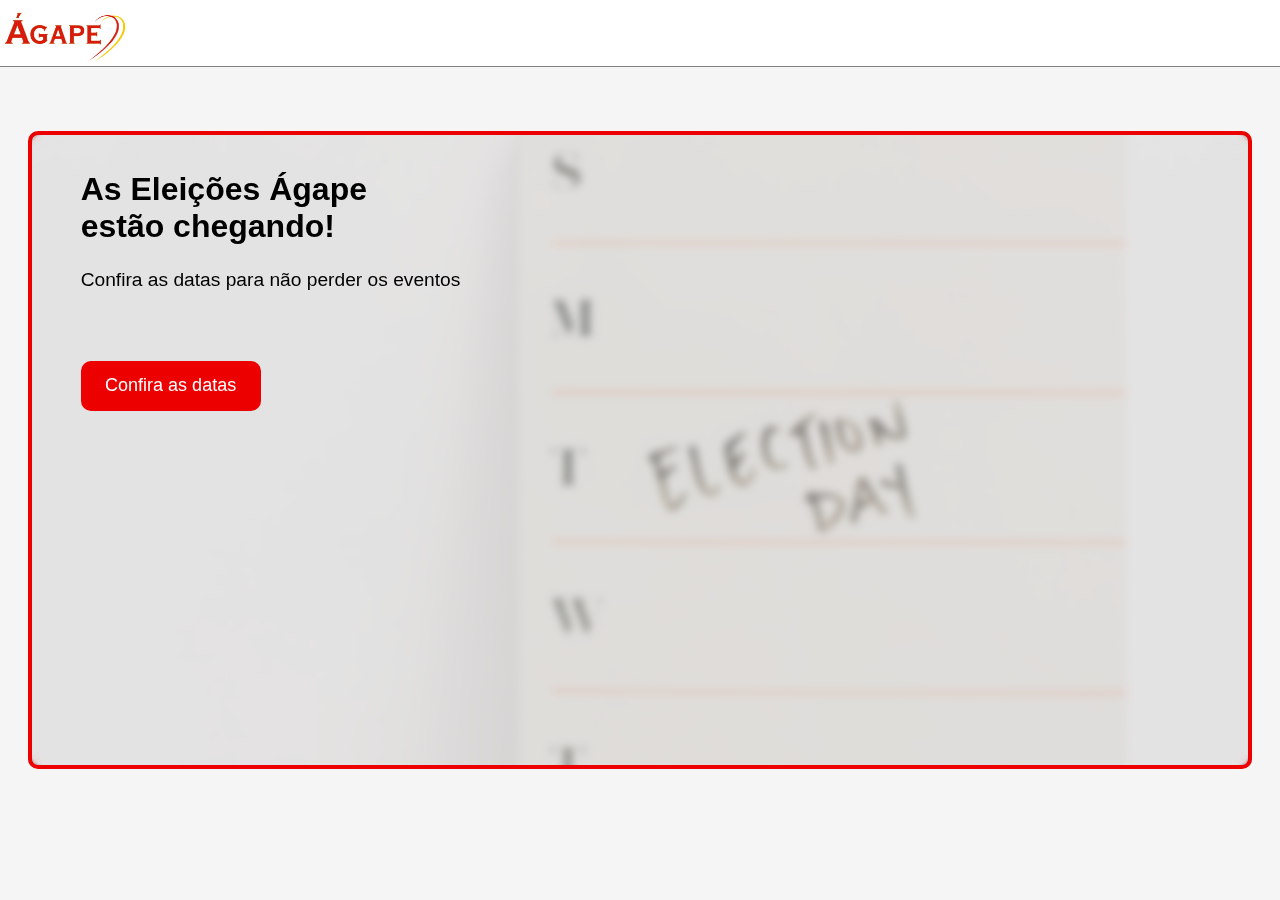
==== index.html @ 91598a3a "First Commit" ====
<!DOCTYPE html>
<html lang="en">
<head>
    <meta charset="UTF-8">
    <meta http-equiv="X-UA-Compatible" content="IE=edge">
    <title>Eleições Ágape</title>
    <link rel="stylesheet" href="./public/css/style.css">
    <script src="./public/js/script.js" defer></script>
</head>
<body>
    <header>
        <a href="./index.html"><img src="./public/img/logoagape.png" class="logoagape"></a>
        <div class="header-links">
            
        </div>
    </header>
    <div class="main">
        <div class="destaque" id="destaque">
            <div class="glass" id="glass">
                <div class="title-glass">
                    <h1>As Eleições Ágape estão chegando!</h1>
                    <p>Confira as datas para não perder os eventos</p>
                    <a href="./datas.html"><button class="button-glass">Confira as datas</button></a>
                </div>
            </div>
        </div>
    </div>
</body>
</html>
---- public/css/style.css ----
* {
    margin: 0;
    padding: 0;
    font-family: 'Segoe UI', Tahoma, Geneva, Verdana, sans-serif;
}

body {
    width: 100vw;
    height: 100vh;
}

.logoagape {
    width: 130px;
}

header {
    padding-top: 10px;
    width: 100vw;
    position: fixed;
    background-color: white;
    border-bottom: 1px solid gray;
}

.main {
    display: grid;
    place-items: center;
    background-color: whitesmoke;
    width: 100%;
    height: 100%;
}

.destaque {
    background-color: red;
    width: 95%;
    height: 70%;
    background-image: url(../img/pexels-tara-winstead-8850856.jpg);
    background-size: 90%;
    border-radius: 10px;
    overflow: none;
    border: rgb(236, 0, 0) solid 4px;
    display: flex;
}

.glass {
    background: rgba( 255, 255, 255, .5 );
    backdrop-filter: blur( 4px );
    -webkit-backdrop-filter: blur( 4px );
    border-radius: 10px;
    width: 100%;
    height: 100%;
    border-radius: 10px;
    overflow: none;
    margin-top: 0 !important;
}

.title-glass {
    margin-top: 3%;
    margin-left: 4%;
}

.title-glass > h1 {
    width: 300px;
}

.title-glass > p {
    font-size: larger;
    margin-top: 2%;
}

.button-glass {
    width: 180px;
    margin-top: 70px;
    height: 50px;
    font-size: large;
    background-color: rgb(236, 0, 0);
    color: white;
    border: none;
    border-radius: 10px;
    transition: .3s all ease;
}

.button-glass:hover {
    background-color: rgb(166, 0, 0);
    cursor: pointer;
}
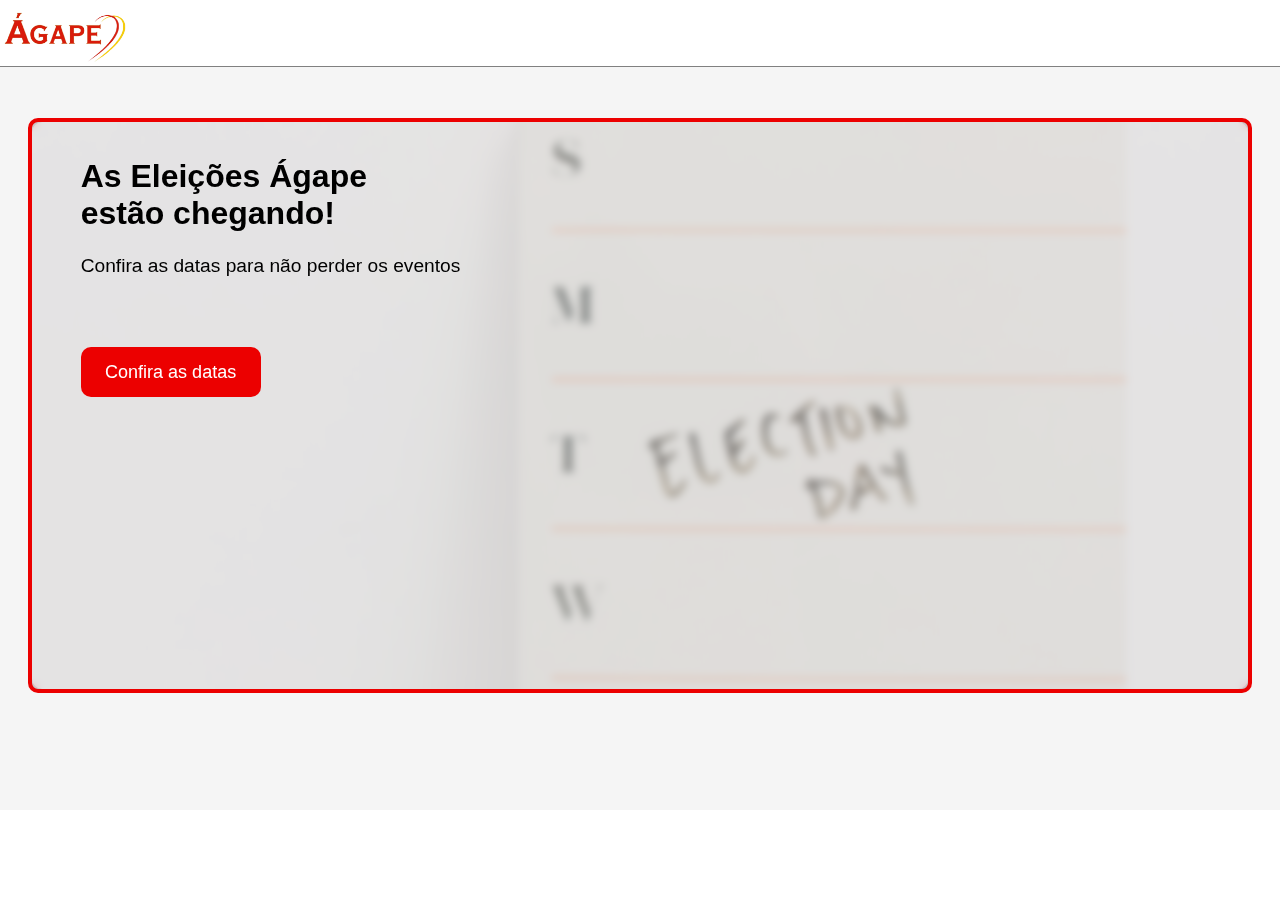
==== commit 89b14000: "Commit" ====
--- a/index.html
+++ b/index.html
@@ -5,6 +5,7 @@
     <meta http-equiv="X-UA-Compatible" content="IE=edge">
     <title>Eleições Ágape</title>
     <link rel="stylesheet" href="./public/css/style.css">
+    <link rel="shortcut icon" href="./public/img/logoagape.jpg" type="image/x-icon">
     <script src="./public/js/script.js" defer></script>
 </head>
 <body>
--- a/public/css/style.css
+++ b/public/css/style.css
@@ -19,6 +19,7 @@
     position: fixed;
     background-color: white;
     border-bottom: 1px solid gray;
+    z-index: 5;
 }
 
 .main {
@@ -26,7 +27,7 @@
     place-items: center;
     background-color: whitesmoke;
     width: 100%;
-    height: 100%;
+    height: 90%;
 }
 
 .destaque {
@@ -82,4 +83,41 @@
 .button-glass:hover {
     background-color: rgb(166, 0, 0);
     cursor: pointer;
+}
+
+footer {
+    height: 300px;
+    width: 100%;
+    background-color: white;
+    border-top: 2px black solid;
+    display: flex;
+    justify-content: space-around;
+    padding-top: 50px;
+
+}
+
+.criado {
+    width: 350px;
+}
+
+.criado > h3 {
+    margin-bottom: 20px;
+    text-align: center;
+}
+
+.redes {
+    text-align: center;
+}
+
+.redes > h3 {
+    margin-bottom: 20px;
+}
+
+a {
+    color: black;
+    text-decoration: none;
+}
+
+.social-icon {
+    margin-right: 5px;
 }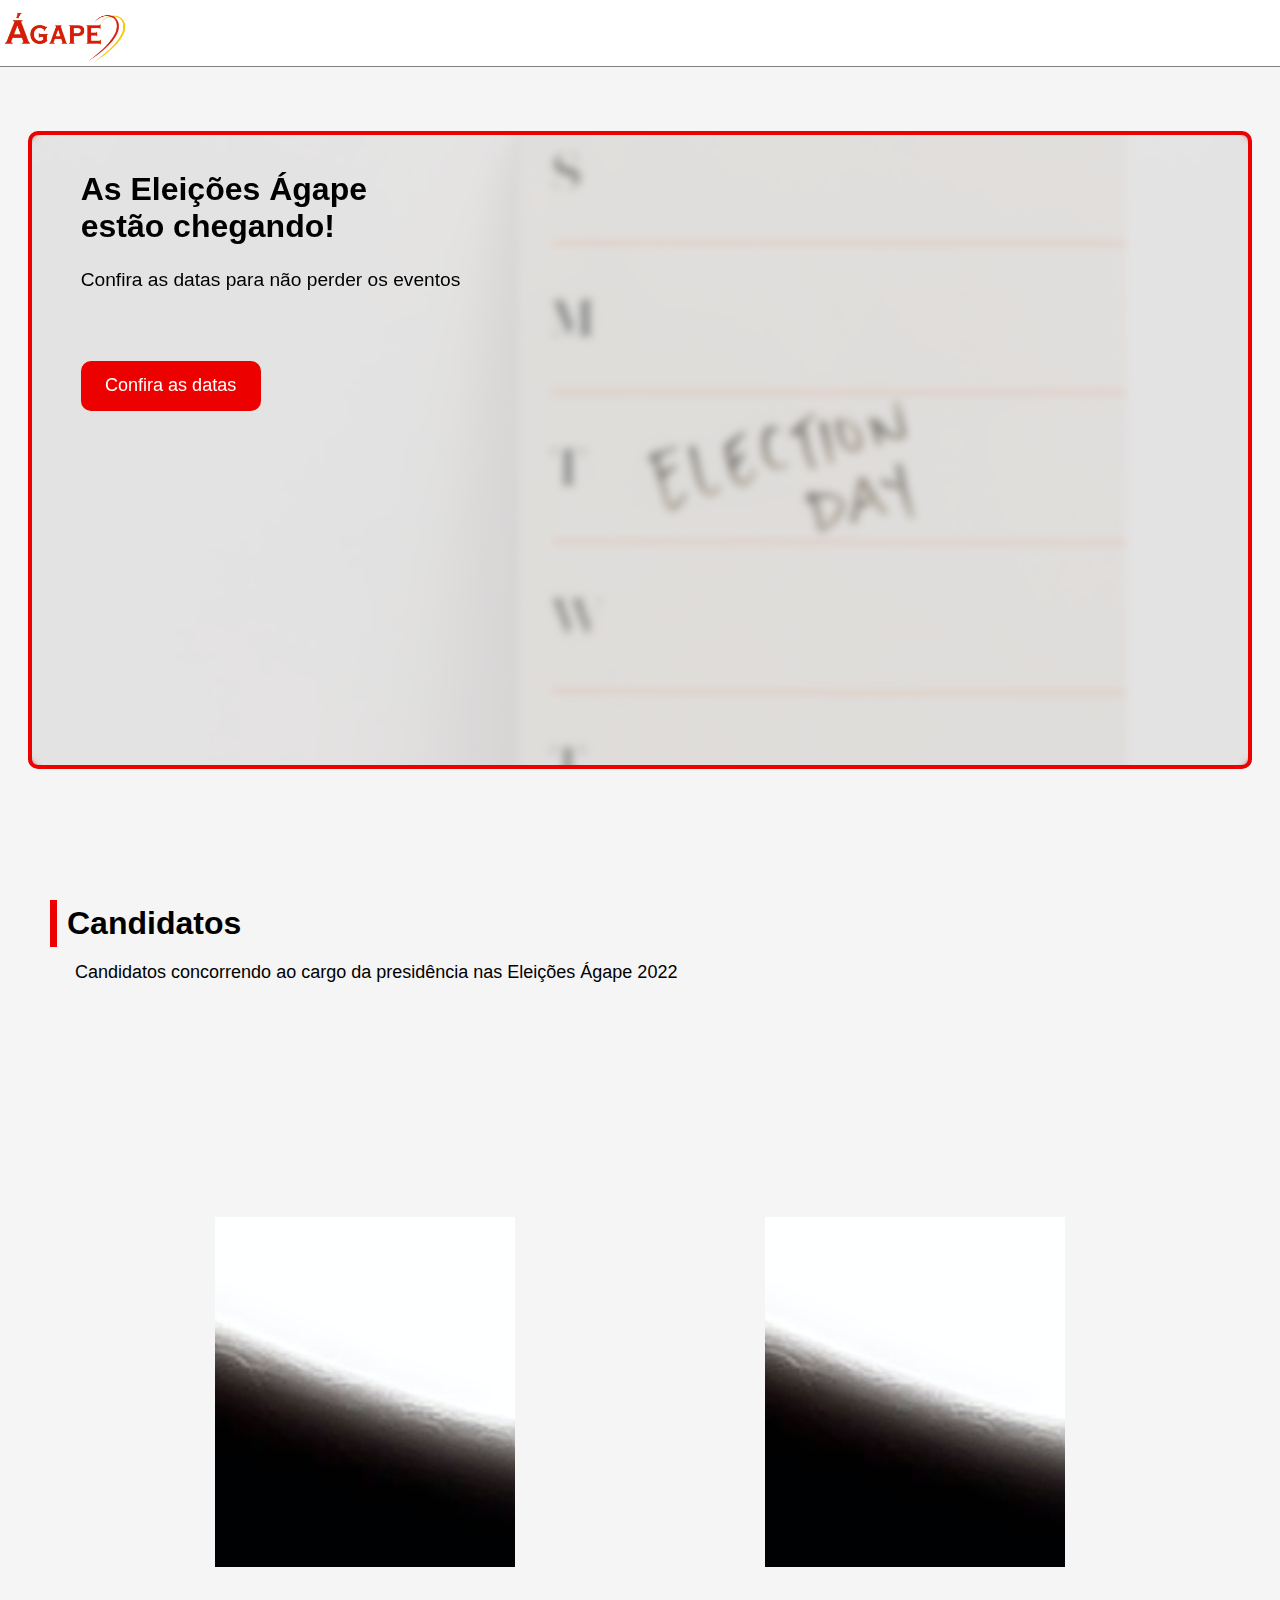
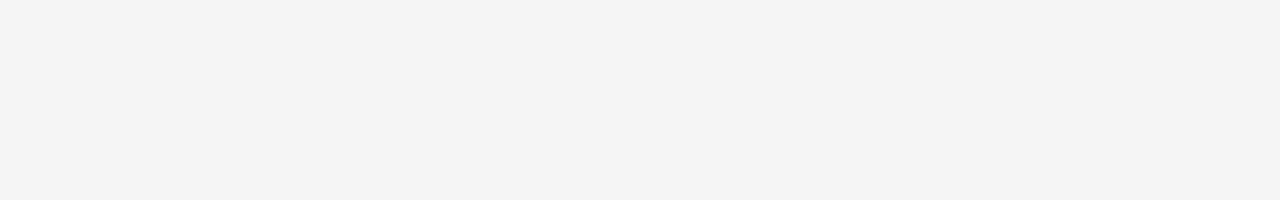
==== commit 8bacbd1e: "commit" ====
--- a/index.html
+++ b/index.html
@@ -26,5 +26,33 @@
             </div>
         </div>
     </div>
+    <div class="main2">
+        <div class="heading">
+            <h1>Candidatos</h1>
+            <p>Candidatos concorrendo ao cargo da presidência nas Eleições Ágape 2022</p>
+        </div>
+        <div class="candidatos">
+            <div class="candidato">
+                <div class="candidato-foto" id="candidato1Foto"></div>
+                <div class="candidato-info" id="candidato1Info">
+                    <div class="texto-info">
+                        <h5 class="nome-partido">PCB</h5>
+                        <h2 class="nome-presidente">Sophia Porto</h2>
+                        <h5 class="nome-vice">Vice: Arthur Boa Ventura</h5>
+                    </div>
+                </div>
+            </div>
+            <div class="candidato">
+                <div class="candidato-foto" id="candidato2Foto"></div>
+                <div class="candidato-info" id="candidato2Info">
+                    <div class="texto-info">
+                        <h5 class="nome-partido">PCB</h5>
+                        <h2 class="nome-presidente">Sophia Porto</h2>
+                        <h5 class="nome-vice">Vice: Arthur Boa Ventura</h5>
+                    </div>
+                </div>
+            </div>
+        </div>
+    </div>
 </body>
 </html>--- a/public/css/style.css
+++ b/public/css/style.css
@@ -1,5 +1,6 @@
 * {
     margin: 0;
+    max-width: 1310px;
     padding: 0;
     font-family: 'Segoe UI', Tahoma, Geneva, Verdana, sans-serif;
 }
@@ -27,7 +28,8 @@
     place-items: center;
     background-color: whitesmoke;
     width: 100%;
-    height: 90%;
+    height: 100%;
+    margin-bottom: 0;
 }
 
 .destaque {
@@ -85,39 +87,64 @@
     cursor: pointer;
 }
 
-footer {
-    height: 300px;
-    width: 100%;
-    background-color: white;
-    border-top: 2px black solid;
+.candidatos {
     display: flex;
-    justify-content: space-around;
-    padding-top: 50px;
-
+    gap: 250px;
+    margin-left: auto;
+    margin-right: auto;
 }
 
-.criado {
-    width: 350px;
+.candidato {
+    background-color: red;
+    width: 300px;
+    height: 350px;
+    overflow: hidden;
 }
 
-.criado > h3 {
-    margin-bottom: 20px;
-    text-align: center;
+.main2 {
+    display: grid;
+    background-color: whitesmoke;
+    width: 100%;
+    height: 100%;
 }
 
-.redes {
-    text-align: center;
+.heading > h1 {
+    border-left: rgb(236, 0, 0) solid 7px;
+    width: fit-content;
+    padding: 5px 10px;
+    margin-bottom: 15px;
+    margin-left: 50px;
 }
 
-.redes > h3 {
-    margin-bottom: 20px;
+.heading > p {
+    margin-left: 70px;
+    padding-left: 5px;
+    height: fit-content;
+    font-size: large;
 }
 
-a {
-    color: black;
-    text-decoration: none;
+.candidato-foto {
+    width: 300px;
+    height: 350px;
+    background-color: green;
+    background-image: url(../img/pexels-element-digital-1550337.jpg);
 }
 
-.social-icon {
-    margin-right: 5px;
+.candidato-info {
+    width: 300px;
+    height: 350px;
+    background-color: rgb(236, 0, 0, .5);
+    color: white;
+    display: grid;
+}
+
+.texto-info {
+    margin-top: auto;
+    margin-bottom: 20px;
+    margin-left: 20px;
+    opacity: 100%;
+}
+
+.nome-partido {
+    margin-bottom: 10px;
 }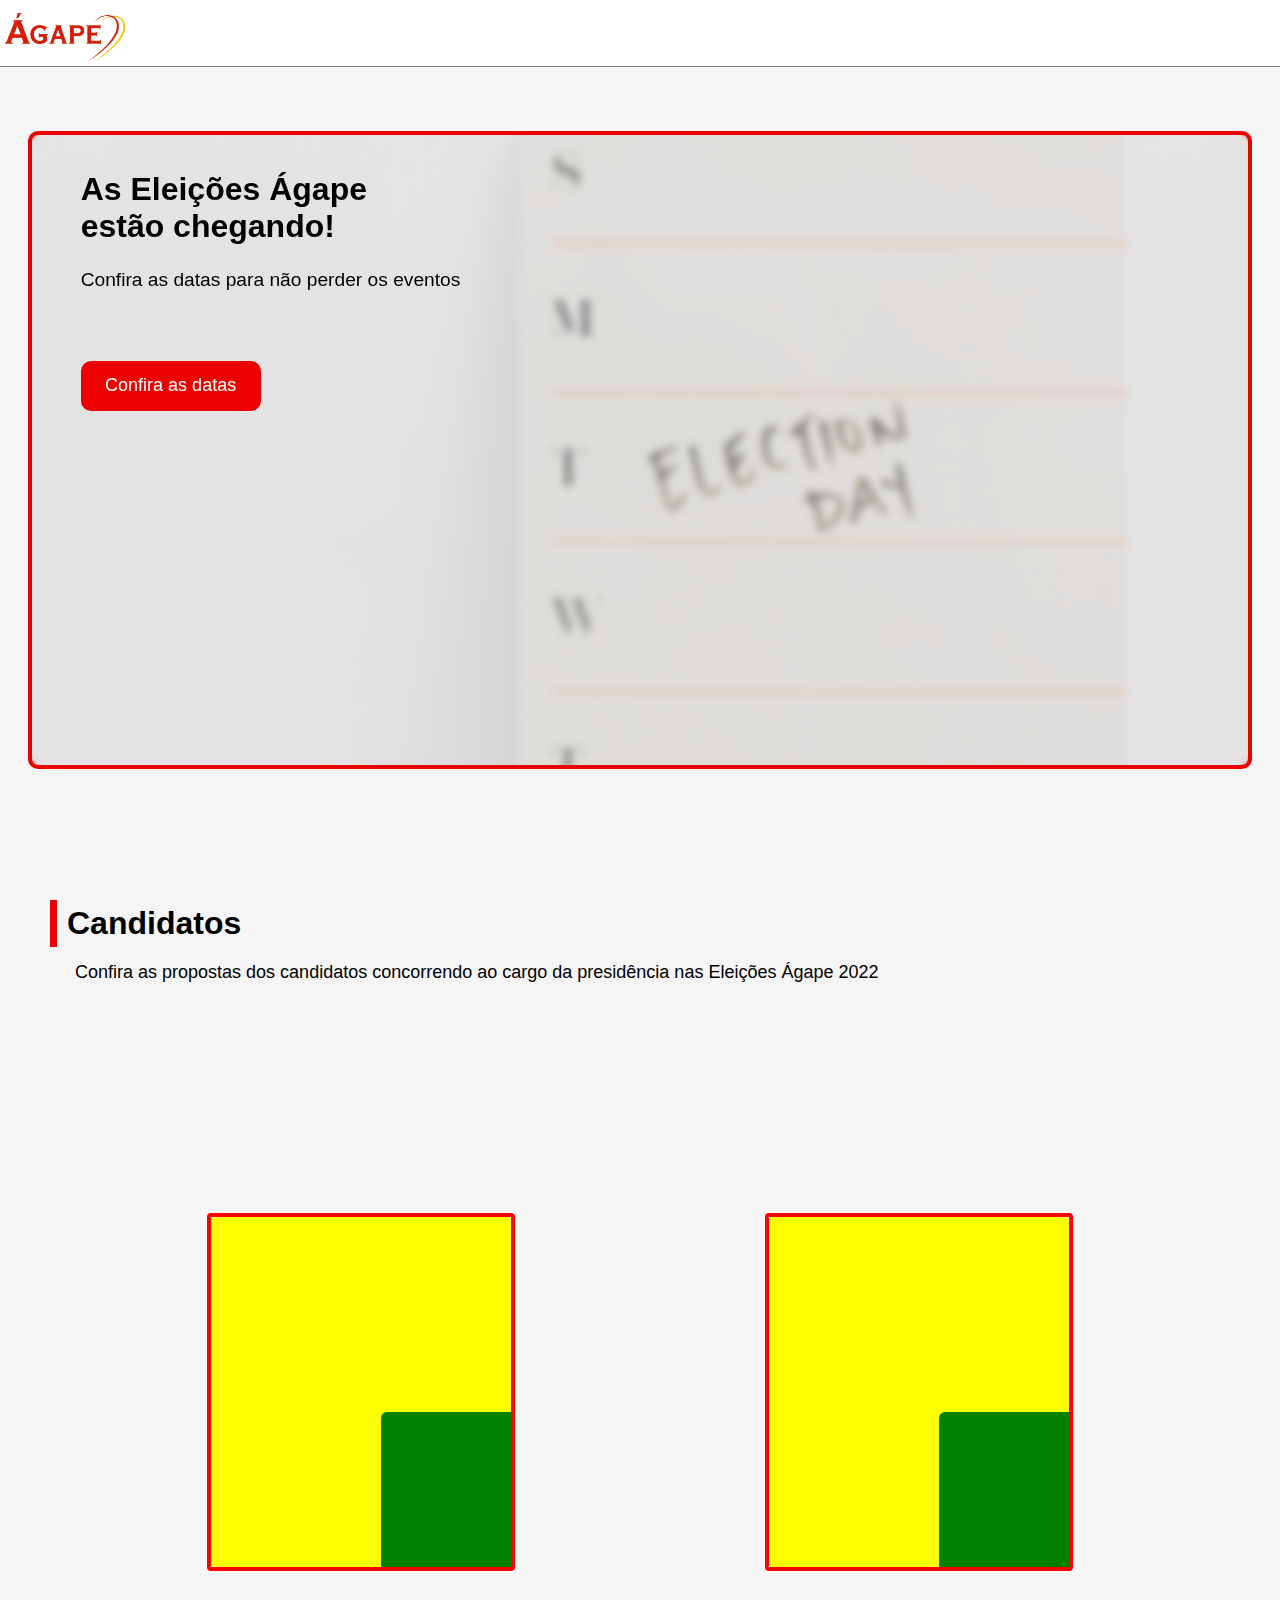
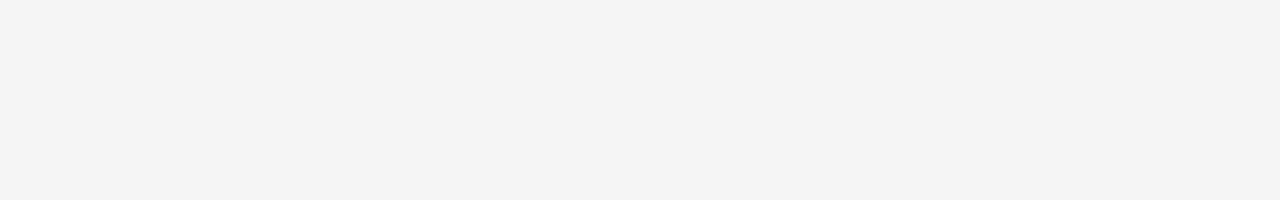
==== commit bd8e62e4: "commit" ====
--- a/index.html
+++ b/index.html
@@ -29,26 +29,32 @@
     <div class="main2">
         <div class="heading">
             <h1>Candidatos</h1>
-            <p>Candidatos concorrendo ao cargo da presidência nas Eleições Ágape 2022</p>
+            <p>Confira as propostas dos candidatos concorrendo ao cargo da presidência nas Eleições Ágape 2022</p>
         </div>
         <div class="candidatos">
             <div class="candidato">
-                <div class="candidato-foto" id="candidato1Foto"></div>
-                <div class="candidato-info" id="candidato1Info">
+                <div class="candidato-foto" id="candidato1Foto">
+                    <div class="vice-foto"></div>
+                </div>
+                <a href="./chapa1.html">
+                    <div class="candidato-info" id="candidato1Info">
                     <div class="texto-info">
-                        <h5 class="nome-partido">PCB</h5>
-                        <h2 class="nome-presidente">Sophia Porto</h2>
+                        <h5 class="nome-partido">PCB | 15</h5>
+                        <h2 class="nome-presidente">Thiago dos Santos</h2>
                         <h5 class="nome-vice">Vice: Arthur Boa Ventura</h5>
                     </div>
                 </div>
+                </a>
             </div>
             <div class="candidato">
-                <div class="candidato-foto" id="candidato2Foto"></div>
+                <div class="candidato-foto" id="candidato2Foto">
+                    <div class="vice-foto"></div>
+                </div>
                 <div class="candidato-info" id="candidato2Info">
                     <div class="texto-info">
-                        <h5 class="nome-partido">PCB</h5>
-                        <h2 class="nome-presidente">Sophia Porto</h2>
-                        <h5 class="nome-vice">Vice: Arthur Boa Ventura</h5>
+                        <h5 class="nome-partido">PDH | 26</h5>
+                        <h2 class="nome-presidente">Nicolle de Jesus</h2>
+                        <h5 class="nome-vice">Vice: Davi Oliveira de Matos</h5>
                     </div>
                 </div>
             </div>
--- a/public/css/style.css
+++ b/public/css/style.css
@@ -1,8 +1,12 @@
 * {
     margin: 0;
-    max-width: 1310px;
+    max-width: 100vw;
     padding: 0;
     font-family: 'Segoe UI', Tahoma, Geneva, Verdana, sans-serif;
+}
+
+a {
+    text-decoration: none;
 }
 
 body {
@@ -95,10 +99,12 @@
 }
 
 .candidato {
-    background-color: red;
     width: 300px;
     height: 350px;
     overflow: hidden;
+    border: 4px solid red;
+    border-radius: 4px;
+    cursor: pointer;
 }
 
 .main2 {
@@ -126,8 +132,9 @@
 .candidato-foto {
     width: 300px;
     height: 350px;
-    background-color: green;
-    background-image: url(../img/pexels-element-digital-1550337.jpg);
+    background-color: yellow;
+    border-radius: 4px;
+    position: relative;
 }
 
 .candidato-info {
@@ -147,4 +154,14 @@
 
 .nome-partido {
     margin-bottom: 10px;
+}
+
+.vice-foto {
+    width: 130px;
+    height: 155px;
+    border-radius: 6px 0 0 0;
+    background-color: green;
+    position: absolute;
+    right: 0;
+    bottom: 0;
 }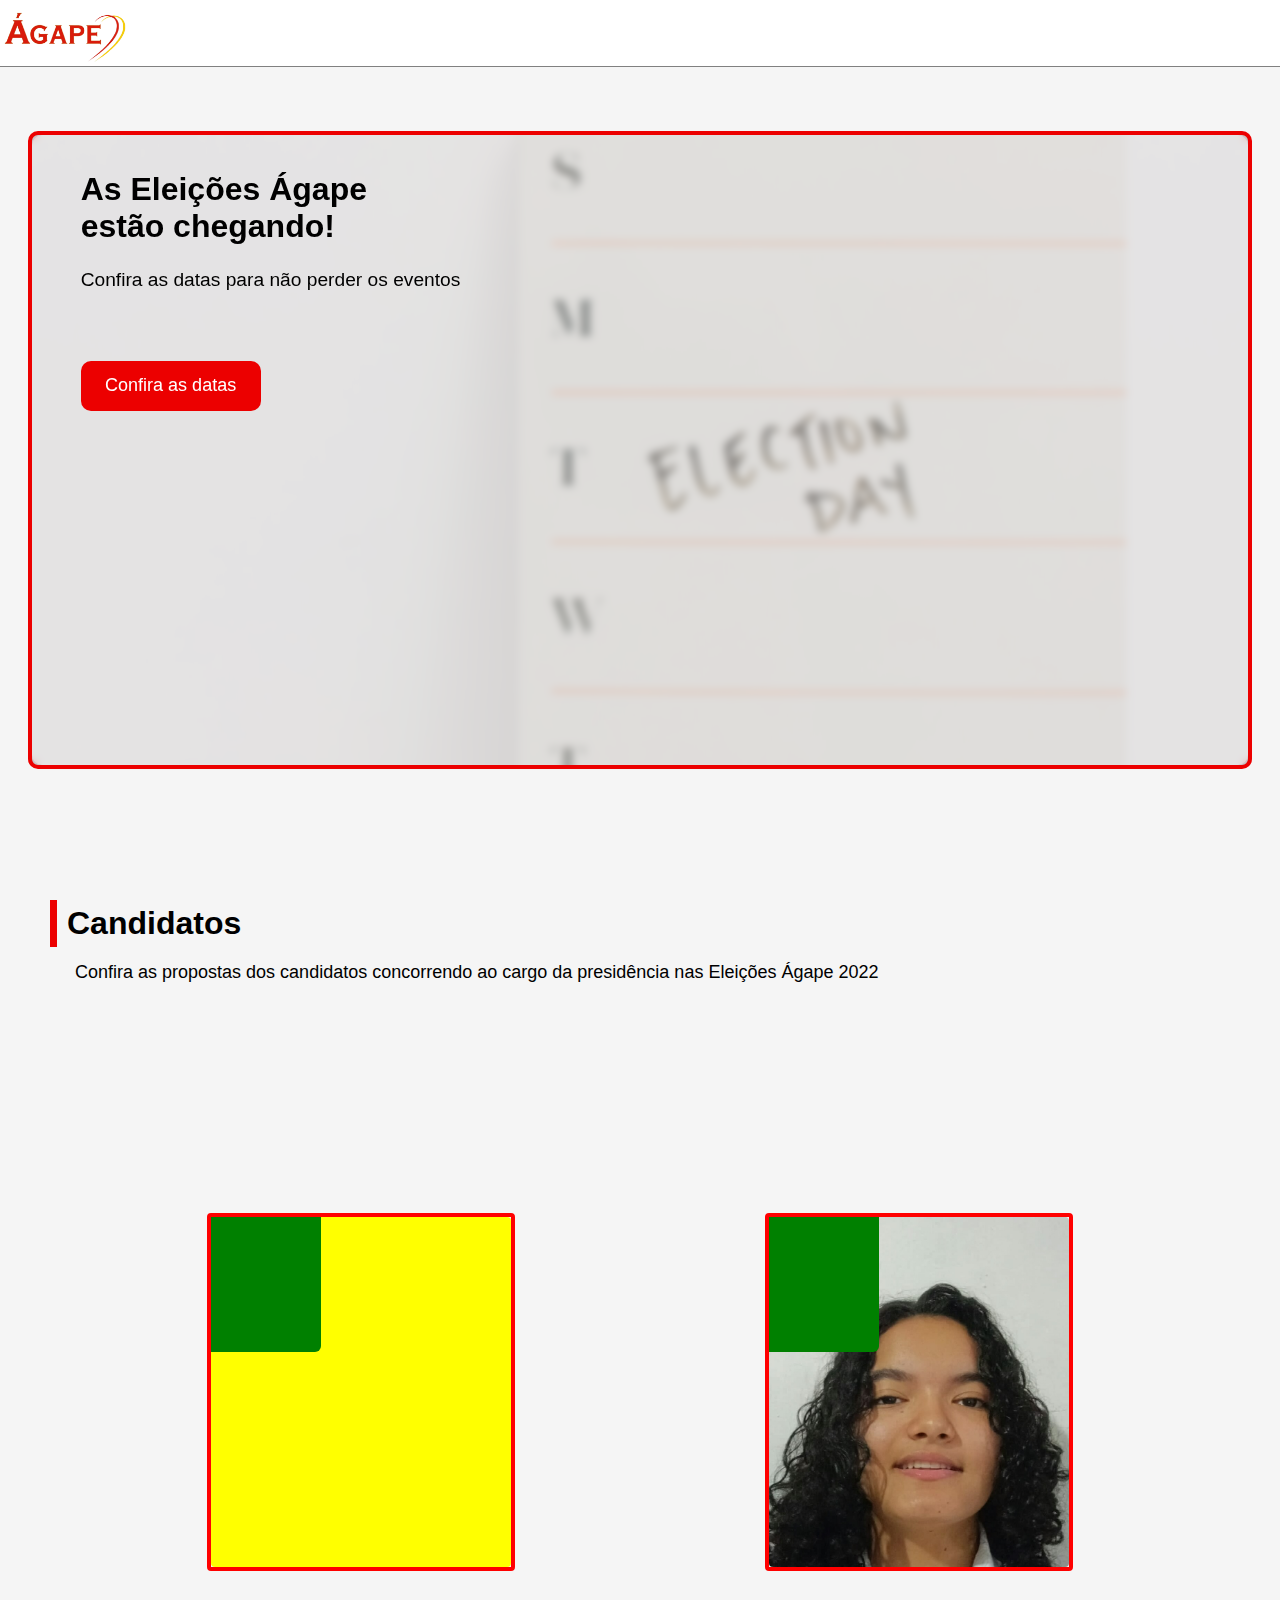
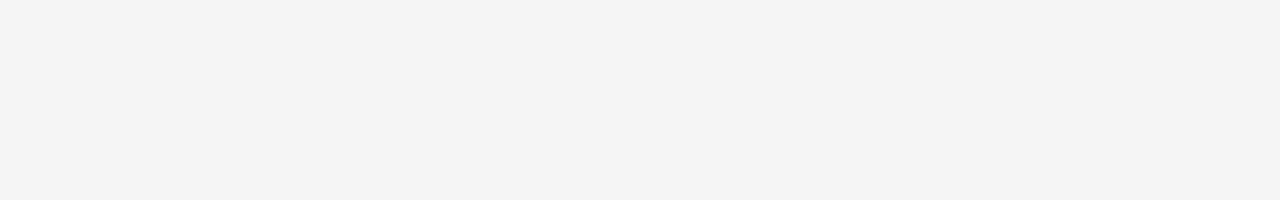
==== commit 9993f1e4: "commit" ====
--- a/index.html
+++ b/index.html
@@ -34,7 +34,7 @@
         <div class="candidatos">
             <div class="candidato">
                 <div class="candidato-foto" id="candidato1Foto">
-                    <div class="vice-foto"></div>
+                    <div class="vice-foto" id="vice1Foto"></div>
                 </div>
                 <a href="./chapa1.html">
                     <div class="candidato-info" id="candidato1Info">
--- a/public/css/style.css
+++ b/public/css/style.css
@@ -10,7 +10,6 @@
 }
 
 body {
-    width: 100vw;
     height: 100vh;
 }
 
@@ -135,6 +134,8 @@
     background-color: yellow;
     border-radius: 4px;
     position: relative;
+
+    background-size: cover;
 }
 
 .candidato-info {
@@ -157,11 +158,23 @@
 }
 
 .vice-foto {
-    width: 130px;
-    height: 155px;
-    border-radius: 6px 0 0 0;
+    width: 110px;
+    height: 135px;
+    border-radius: 0 0 6px 0;
     background-color: green;
     position: absolute;
-    right: 0;
-    bottom: 0;
+}
+
+#candidato2Foto {
+    background-image: url(../img/fotocandidata2.jpg);
+}
+
+#candidato1Foto {
+    background-image: url(../img/fotocandidato1.jpeg);
+}
+
+#vice1Foto {
+    background-image: url(../img/fotovice1.jpeg);
+    background-size: cover;
+    background-position:center;
 }